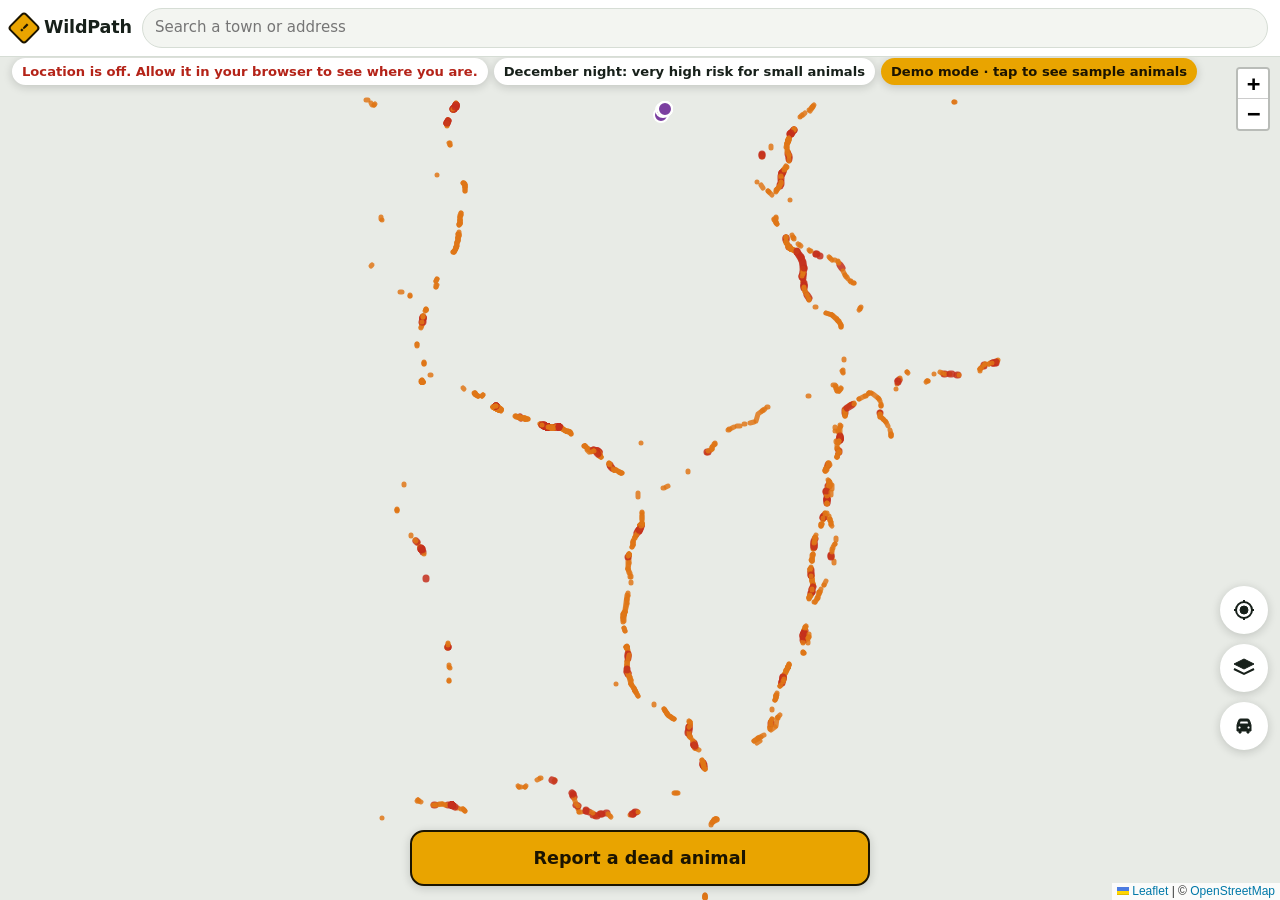
==== web/index.html @ b580c3b5 "WildPath: web app, server, iPhone app source, and Vermont hotspot map Co-Authored-By: Claude Sonnet " ====
<!doctype html>
<html lang="en">
<head>
<meta charset="utf-8">
<meta name="viewport" content="width=device-width, initial-scale=1, viewport-fit=cover">
<meta name="theme-color" content="#e9a400">
<title>WildPath</title>
<link rel="stylesheet" href="vendor/leaflet.css">
<link rel="stylesheet" href="app.css">
</head>
<body>
<div id="app">
  <header class="topbar">
    <div class="brand">
      <span class="sign" aria-hidden="true">!</span>
      <span class="brand-name">WildPath</span>
    </div>
    <form id="search" class="search" role="search">
      <label for="search-input" class="visually-hidden">Search a town or address</label>
      <input id="search-input" type="search" placeholder="Search a town or address" autocomplete="off">
    </form>
  </header>

  <div class="statusbar">
    <span id="gps-status" class="chip">Finding your location…</span>
    <span id="risk-status" class="chip"></span>
    <button type="button" id="demo-chip" class="chip demo" hidden>Demo mode · tap to see sample animals</button>
  </div>

  <div id="warning" class="warning" hidden role="alert">
    <div class="warning-sign" aria-hidden="true">!</div>
    <div>
      <div id="warning-title" class="warning-title"></div>
      <div id="warning-detail" class="warning-detail"></div>
    </div>
  </div>

  <div id="pick-banner" class="pick-banner" hidden>
    <span id="pick-text">Tap the map where the animal is</span>
    <button type="button" id="pick-cancel" class="link-btn">Cancel</button>
  </div>

  <main id="map" aria-label="Map"></main>

  <div class="side-buttons">
    <button type="button" id="btn-locate" class="round-btn" aria-label="Show my location" title="Show my location">
      <svg viewBox="0 0 24 24"><circle cx="12" cy="12" r="4"/><path d="M12 2v3M12 19v3M2 12h3M19 12h3" stroke-width="2" fill="none"/><circle cx="12" cy="12" r="8" fill="none" stroke-width="2"/></svg>
    </button>
    <button type="button" id="btn-layers" class="round-btn" aria-label="Map layers" title="Map layers" aria-expanded="false">
      <svg viewBox="0 0 24 24"><path d="M12 3 2 8l10 5 10-5-10-5Z"/><path d="m2 13 10 5 10-5" fill="none" stroke-width="2"/></svg>
    </button>
    <button type="button" id="btn-drive" class="round-btn" aria-pressed="false" aria-label="Drive mode" title="Drive mode">
      <svg viewBox="0 0 24 24"><path d="M5 11l1.5-4.5A2 2 0 0 1 8.4 5h7.2a2 2 0 0 1 1.9 1.5L19 11v6h-2v2h-2v-2H9v2H7v-2H5v-6Zm2.2-1h9.6l-1-3H8.2l-1 3ZM7.5 15a1.5 1.5 0 1 0 0-3 1.5 1.5 0 0 0 0 3Zm9 0a1.5 1.5 0 1 0 0-3 1.5 1.5 0 0 0 0 3Z"/></svg>
    </button>
  </div>

  <div id="layers-panel" class="layers-panel" hidden>
    <label><input type="checkbox" id="layer-hotspots" checked> Risky roads</label>
    <label><input type="checkbox" id="layer-reports" checked> Animal reports</label>
    <label><input type="checkbox" id="layer-voice" checked> Spoken warnings</label>
    <p class="legend">
      <span><i style="background:var(--risk-mod)"></i>Moderate</span>
      <span><i style="background:var(--risk-high)"></i>High</span>
      <span><i style="background:var(--risk-vhigh)"></i>Very high</span>
    </p>
  </div>

  <div class="bottom">
    <div id="toast" class="toast" hidden role="status"></div>
    <button type="button" id="btn-report" class="report-btn">Report a dead animal</button>
  </div>
</div>

<dialog id="report-sheet" class="sheet" aria-labelledby="sheet-title">
  <form method="dialog" class="sheet-inner">
    <div class="sheet-head">
      <h2 id="sheet-title">What animal?</h2>
      <button value="cancel" class="link-btn">Close</button>
    </div>
    <p id="sheet-where" class="sheet-where"></p>
    <div id="quick-grid" class="quick-grid"></div>
    <details class="all-animals">
      <summary>All animals</summary>
      <div id="all-list"></div>
    </details>
    <button type="button" id="pick-on-map" class="link-btn">Put the pin somewhere else on the map</button>
  </form>
</dialog>

<script src="config.js"></script>
<script src="vendor/leaflet.js"></script>
<script src="app.js"></script>
</body>
</html>
---- web/vendor/leaflet.css ----
/* required styles */

.leaflet-pane,
.leaflet-tile,
.leaflet-marker-icon,
.leaflet-marker-shadow,
.leaflet-tile-container,
.leaflet-pane > svg,
.leaflet-pane > canvas,
.leaflet-zoom-box,
.leaflet-image-layer,
.leaflet-layer {
	position: absolute;
	left: 0;
	top: 0;
	}
.leaflet-container {
	overflow: hidden;
	}
.leaflet-tile,
.leaflet-marker-icon,
.leaflet-marker-shadow {
	-webkit-user-select: none;
	   -moz-user-select: none;
	        user-select: none;
	  -webkit-user-drag: none;
	}
/* Prevents IE11 from highlighting tiles in blue */
.leaflet-tile::selection {
	background: transparent;
}
/* Safari renders non-retina tile on retina better with this, but Chrome is worse */
.leaflet-safari .leaflet-tile {
	image-rendering: -webkit-optimize-contrast;
	}
/* hack that prevents hw layers "stretching" when loading new tiles */
.leaflet-safari .leaflet-tile-container {
	width: 1600px;
	height: 1600px;
	-webkit-transform-origin: 0 0;
	}
.leaflet-marker-icon,
.leaflet-marker-shadow {
	display: block;
	}
/* .leaflet-container svg: reset svg max-width decleration shipped in Joomla! (joomla.org) 3.x */
/* .leaflet-container img: map is broken in FF if you have max-width: 100% on tiles */
.leaflet-container .leaflet-overlay-pane svg {
	max-width: none !important;
	max-height: none !important;
	}
.leaflet-container .leaflet-marker-pane img,
.leaflet-container .leaflet-shadow-pane img,
.leaflet-container .leaflet-tile-pane img,
.leaflet-container img.leaflet-image-layer,
.leaflet-container .leaflet-tile {
	max-width: none !important;
	max-height: none !important;
	width: auto;
	padding: 0;
	}

.leaflet-container img.leaflet-tile {
	/* See: https://bugs.chromium.org/p/chromium/issues/detail?id=600120 */
	mix-blend-mode: plus-lighter;
}

.leaflet-container.leaflet-touch-zoom {
	-ms-touch-action: pan-x pan-y;
	touch-action: pan-x pan-y;
	}
.leaflet-container.leaflet-touch-drag {
	-ms-touch-action: pinch-zoom;
	/* Fallback for FF which doesn't support pinch-zoom */
	touch-action: none;
	touch-action: pinch-zoom;
}
.leaflet-container.leaflet-touch-drag.leaflet-touch-zoom {
	-ms-touch-action: none;
	touch-action: none;
}
.leaflet-container {
	-webkit-tap-highlight-color: transparent;
}
.leaflet-container a {
	-webkit-tap-highlight-color: rgba(51, 181, 229, 0.4);
}
.leaflet-tile {
	filter: inherit;
	visibility: hidden;
	}
.leaflet-tile-loaded {
	visibility: inherit;
	}
.leaflet-zoom-box {
	width: 0;
	height: 0;
	-moz-box-sizing: border-box;
	     box-sizing: border-box;
	z-index: 800;
	}
/* workaround for https://bugzilla.mozilla.org/show_bug.cgi?id=888319 */
.leaflet-overlay-pane svg {
	-moz-user-select: none;
	}

.leaflet-pane         { z-index: 400; }

.leaflet-tile-pane    { z-index: 200; }
.leaflet-overlay-pane { z-index: 400; }
.leaflet-shadow-pane  { z-index: 500; }
.leaflet-marker-pane  { z-index: 600; }
.leaflet-tooltip-pane   { z-index: 650; }
.leaflet-popup-pane   { z-index: 700; }

.leaflet-map-pane canvas { z-index: 100; }
.leaflet-map-pane svg    { z-index: 200; }

.leaflet-vml-shape {
	width: 1px;
	height: 1px;
	}
.lvml {
	behavior: url(#default#VML);
	display: inline-block;
	position: absolute;
	}


/* control positioning */

.leaflet-control {
	position: relative;
	z-index: 800;
	pointer-events: visiblePainted; /* IE 9-10 doesn't have auto */
	pointer-events: auto;
	}
.leaflet-top,
.leaflet-bottom {
	position: absolute;
	z-index: 1000;
	pointer-events: none;
	}
.leaflet-top {
	top: 0;
	}
.leaflet-right {
	right: 0;
	}
.leaflet-bottom {
	bottom: 0;
	}
.leaflet-left {
	left: 0;
	}
.leaflet-control {
	float: left;
	clear: both;
	}
.leaflet-right .leaflet-control {
	float: right;
	}
.leaflet-top .leaflet-control {
	margin-top: 10px;
	}
.leaflet-bottom .leaflet-control {
	margin-bottom: 10px;
	}
.leaflet-left .leaflet-control {
	margin-left: 10px;
	}
.leaflet-right .leaflet-control {
	margin-right: 10px;
	}


/* zoom and fade animations */

.leaflet-fade-anim .leaflet-popup {
	opacity: 0;
	-webkit-transition: opacity 0.2s linear;
	   -moz-transition: opacity 0.2s linear;
	        transition: opacity 0.2s linear;
	}
.leaflet-fade-anim .leaflet-map-pane .leaflet-popup {
	opacity: 1;
	}
.leaflet-zoom-animated {
	-webkit-transform-origin: 0 0;
	    -ms-transform-origin: 0 0;
	        transform-origin: 0 0;
	}
svg.leaflet-zoom-animated {
	will-change: transform;
}

.leaflet-zoom-anim .leaflet-zoom-animated {
	-webkit-transition: -webkit-transform 0.25s cubic-bezier(0,0,0.25,1);
	   -moz-transition:    -moz-transform 0.25s cubic-bezier(0,0,0.25,1);
	        transition:         transform 0.25s cubic-bezier(0,0,0.25,1);
	}
.leaflet-zoom-anim .leaflet-tile,
.leaflet-pan-anim .leaflet-tile {
	-webkit-transition: none;
	   -moz-transition: none;
	        transition: none;
	}

.leaflet-zoom-anim .leaflet-zoom-hide {
	visibility: hidden;
	}


/* cursors */

.leaflet-interactive {
	cursor: pointer;
	}
.leaflet-grab {
	cursor: -webkit-grab;
	cursor:    -moz-grab;
	cursor:         grab;
	}
.leaflet-crosshair,
.leaflet-crosshair .leaflet-interactive {
	cursor: crosshair;
	}
.leaflet-popup-pane,
.leaflet-control {
	cursor: auto;
	}
.leaflet-dragging .leaflet-grab,
.leaflet-dragging .leaflet-grab .leaflet-interactive,
.leaflet-dragging .leaflet-marker-draggable {
	cursor: move;
	cursor: -webkit-grabbing;
	cursor:    -moz-grabbing;
	cursor:         grabbing;
	}

/* marker & overlays interactivity */
.leaflet-marker-icon,
.leaflet-marker-shadow,
.leaflet-image-layer,
.leaflet-pane > svg path,
.leaflet-tile-container {
	pointer-events: none;
	}

.leaflet-marker-icon.leaflet-interactive,
.leaflet-image-layer.leaflet-interactive,
.leaflet-pane > svg path.leaflet-interactive,
svg.leaflet-image-layer.leaflet-interactive path {
	pointer-events: visiblePainted; /* IE 9-10 doesn't have auto */
	pointer-events: auto;
	}

/* visual tweaks */

.leaflet-container {
	background: #ddd;
	outline-offset: 1px;
	}
.leaflet-container a {
	color: #0078A8;
	}
.leaflet-zoom-box {
	border: 2px dotted #38f;
	background: rgba(255,255,255,0.5);
	}


/* general typography */
.leaflet-container {
	font-family: "Helvetica Neue", Arial, Helvetica, sans-serif;
	font-size: 12px;
	font-size: 0.75rem;
	line-height: 1.5;
	}


/* general toolbar styles */

.leaflet-bar {
	box-shadow: 0 1px 5px rgba(0,0,0,0.65);
	border-radius: 4px;
	}
.leaflet-bar a {
	background-color: #fff;
	border-bottom: 1px solid #ccc;
	width: 26px;
	height: 26px;
	line-height: 26px;
	display: block;
	text-align: center;
	text-decoration: none;
	color: black;
	}
.leaflet-bar a,
.leaflet-control-layers-toggle {
	background-position: 50% 50%;
	background-repeat: no-repeat;
	display: block;
	}
.leaflet-bar a:hover,
.leaflet-bar a:focus {
	background-color: #f4f4f4;
	}
.leaflet-bar a:first-child {
	border-top-left-radius: 4px;
	border-top-right-radius: 4px;
	}
.leaflet-bar a:last-child {
	border-bottom-left-radius: 4px;
	border-bottom-right-radius: 4px;
	border-bottom: none;
	}
.leaflet-bar a.leaflet-disabled {
	cursor: default;
	background-color: #f4f4f4;
	color: #bbb;
	}

.leaflet-touch .leaflet-bar a {
	width: 30px;
	height: 30px;
	line-height: 30px;
	}
.leaflet-touch .leaflet-bar a:first-child {
	border-top-left-radius: 2px;
	border-top-right-radius: 2px;
	}
.leaflet-touch .leaflet-bar a:last-child {
	border-bottom-left-radius: 2px;
	border-bottom-right-radius: 2px;
	}

/* zoom control */

.leaflet-control-zoom-in,
.leaflet-control-zoom-out {
	font: bold 18px 'Lucida Console', Monaco, monospace;
	text-indent: 1px;
	}

.leaflet-touch .leaflet-control-zoom-in, .leaflet-touch .leaflet-control-zoom-out  {
	font-size: 22px;
	}


/* layers control */

.leaflet-control-layers {
	box-shadow: 0 1px 5px rgba(0,0,0,0.4);
	background: #fff;
	border-radius: 5px;
	}
.leaflet-control-layers-toggle {
	background-image: url(images/layers.png);
	width: 36px;
	height: 36px;
	}
.leaflet-retina .leaflet-control-layers-toggle {
	background-image: url(images/layers-2x.png);
	background-size: 26px 26px;
	}
.leaflet-touch .leaflet-control-layers-toggle {
	width: 44px;
	height: 44px;
	}
.leaflet-control-layers .leaflet-control-layers-list,
.leaflet-control-layers-expanded .leaflet-control-layers-toggle {
	display: none;
	}
.leaflet-control-layers-expanded .leaflet-control-layers-list {
	display: block;
	position: relative;
	}
.leaflet-control-layers-expanded {
	padding: 6px 10px 6px 6px;
	color: #333;
	background: #fff;
	}
.leaflet-control-layers-scrollbar {
	overflow-y: scroll;
	overflow-x: hidden;
	padding-right: 5px;
	}
.leaflet-control-layers-selector {
	margin-top: 2px;
	position: relative;
	top: 1px;
	}
.leaflet-control-layers label {
	display: block;
	font-size: 13px;
	font-size: 1.08333em;
	}
.leaflet-control-layers-separator {
	height: 0;
	border-top: 1px solid #ddd;
	margin: 5px -10px 5px -6px;
	}

/* Default icon URLs */
.leaflet-default-icon-path { /* used only in path-guessing heuristic, see L.Icon.Default */
	background-image: url(images/marker-icon.png);
	}


/* attribution and scale controls */

.leaflet-container .leaflet-control-attribution {
	background: #fff;
	background: rgba(255, 255, 255, 0.8);
	margin: 0;
	}
.leaflet-control-attribution,
.leaflet-control-scale-line {
	padding: 0 5px;
	color: #333;
	line-height: 1.4;
	}
.leaflet-control-attribution a {
	text-decoration: none;
	}
.leaflet-control-attribution a:hover,
.leaflet-control-attribution a:focus {
	text-decoration: underline;
	}
.leaflet-attribution-flag {
	display: inline !important;
	vertical-align: baseline !important;
	width: 1em;
	height: 0.6669em;
	}
.leaflet-left .leaflet-control-scale {
	margin-left: 5px;
	}
.leaflet-bottom .leaflet-control-scale {
	margin-bottom: 5px;
	}
.leaflet-control-scale-line {
	border: 2px solid #777;
	border-top: none;
	line-height: 1.1;
	padding: 2px 5px 1px;
	white-space: nowrap;
	-moz-box-sizing: border-box;
	     box-sizing: border-box;
	background: rgba(255, 255, 255, 0.8);
	text-shadow: 1px 1px #fff;
	}
.leaflet-control-scale-line:not(:first-child) {
	border-top: 2px solid #777;
	border-bottom: none;
	margin-top: -2px;
	}
.leaflet-control-scale-line:not(:first-child):not(:last-child) {
	border-bottom: 2px solid #777;
	}

.leaflet-touch .leaflet-control-attribution,
.leaflet-touch .leaflet-control-layers,
.leaflet-touch .leaflet-bar {
	box-shadow: none;
	}
.leaflet-touch .leaflet-control-layers,
.leaflet-touch .leaflet-bar {
	border: 2px solid rgba(0,0,0,0.2);
	background-clip: padding-box;
	}


/* popup */

.leaflet-popup {
	position: absolute;
	text-align: center;
	margin-bottom: 20px;
	}
.leaflet-popup-content-wrapper {
	padding: 1px;
	text-align: left;
	border-radius: 12px;
	}
.leaflet-popup-content {
	margin: 13px 24px 13px 20px;
	line-height: 1.3;
	font-size: 13px;
	font-size: 1.08333em;
	min-height: 1px;
	}
.leaflet-popup-content p {
	margin: 17px 0;
	margin: 1.3em 0;
	}
.leaflet-popup-tip-container {
	width: 40px;
	height: 20px;
	position: absolute;
	left: 50%;
	margin-top: -1px;
	margin-left: -20px;
	overflow: hidden;
	pointer-events: none;
	}
.leaflet-popup-tip {
	width: 17px;
	height: 17px;
	padding: 1px;

	margin: -10px auto 0;
	pointer-events: auto;

	-webkit-transform: rotate(45deg);
	   -moz-transform: rotate(45deg);
	    -ms-transform: rotate(45deg);
	        transform: rotate(45deg);
	}
.leaflet-popup-content-wrapper,
.leaflet-popup-tip {
	background: white;
	color: #333;
	box-shadow: 0 3px 14px rgba(0,0,0,0.4);
	}
.leaflet-container a.leaflet-popup-close-button {
	position: absolute;
	top: 0;
	right: 0;
	border: none;
	text-align: center;
	width: 24px;
	height: 24px;
	font: 16px/24px Tahoma, Verdana, sans-serif;
	color: #757575;
	text-decoration: none;
	background: transparent;
	}
.leaflet-container a.leaflet-popup-close-button:hover,
.leaflet-container a.leaflet-popup-close-button:focus {
	color: #585858;
	}
.leaflet-popup-scrolled {
	overflow: auto;
	}

.leaflet-oldie .leaflet-popup-content-wrapper {
	-ms-zoom: 1;
	}
.leaflet-oldie .leaflet-popup-tip {
	width: 24px;
	margin: 0 auto;

	-ms-filter: "progid:DXImageTransform.Microsoft.Matrix(M11=0.70710678, M12=0.70710678, M21=-0.70710678, M22=0.70710678)";
	filter: progid:DXImageTransform.Microsoft.Matrix(M11=0.70710678, M12=0.70710678, M21=-0.70710678, M22=0.70710678);
	}

.leaflet-oldie .leaflet-control-zoom,
.leaflet-oldie .leaflet-control-layers,
.leaflet-oldie .leaflet-popup-content-wrapper,
.leaflet-oldie .leaflet-popup-tip {
	border: 1px solid #999;
	}


/* div icon */

.leaflet-div-icon {
	background: #fff;
	border: 1px solid #666;
	}


/* Tooltip */
/* Base styles for the element that has a tooltip */
.leaflet-tooltip {
	position: absolute;
	padding: 6px;
	background-color: #fff;
	border: 1px solid #fff;
	border-radius: 3px;
	color: #222;
	white-space: nowrap;
	-webkit-user-select: none;
	-moz-user-select: none;
	-ms-user-select: none;
	user-select: none;
	pointer-events: none;
	box-shadow: 0 1px 3px rgba(0,0,0,0.4);
	}
.leaflet-tooltip.leaflet-interactive {
	cursor: pointer;
	pointer-events: auto;
	}
.leaflet-tooltip-top:before,
.leaflet-tooltip-bottom:before,
.leaflet-tooltip-left:before,
.leaflet-tooltip-right:before {
	position: absolute;
	pointer-events: none;
	border: 6px solid transparent;
	background: transparent;
	content: "";
	}

/* Directions */

.leaflet-tooltip-bottom {
	margin-top: 6px;
}
.leaflet-tooltip-top {
	margin-top: -6px;
}
.leaflet-tooltip-bottom:before,
.leaflet-tooltip-top:before {
	left: 50%;
	margin-left: -6px;
	}
.leaflet-tooltip-top:before {
	bottom: 0;
	margin-bottom: -12px;
	border-top-color: #fff;
	}
.leaflet-tooltip-bottom:before {
	top: 0;
	margin-top: -12px;
	margin-left: -6px;
	border-bottom-color: #fff;
	}
.leaflet-tooltip-left {
	margin-left: -6px;
}
.leaflet-tooltip-right {
	margin-left: 6px;
}
.leaflet-tooltip-left:before,
.leaflet-tooltip-right:before {
	top: 50%;
	margin-top: -6px;
	}
.leaflet-tooltip-left:before {
	right: 0;
	margin-right: -12px;
	border-left-color: #fff;
	}
.leaflet-tooltip-right:before {
	left: 0;
	margin-left: -12px;
	border-right-color: #fff;
	}

/* Printing */

@media print {
	/* Prevent printers from removing background-images of controls. */
	.leaflet-control {
		-webkit-print-color-adjust: exact;
		print-color-adjust: exact;
		}
	}
---- web/app.css ----
:root {
  --bg: #f3f5f1;
  --surface: #ffffff;
  --fg: #17201a;
  --muted: #5a675e;
  --line: #d6ddd5;
  --accent: #e9a400;
  --on-accent: #1b1400;
  --risk-mod: #e3b21f;
  --risk-high: #df7718;
  --risk-vhigh: #c42f1c;
  --me: #1a73e8;
  --shadow: 0 2px 10px rgba(16, 24, 18, 0.18);
  --font: system-ui, -apple-system, "Segoe UI", Roboto, sans-serif;
  color-scheme: light;
}
@media (prefers-color-scheme: dark) {
  :root {
    --bg: #0e1310; --surface: #18201a; --fg: #e6ece7; --muted: #9aa89e; --line: #2c372f;
    --shadow: 0 2px 12px rgba(0, 0, 0, 0.5); color-scheme: dark;
  }
}

* { box-sizing: border-box; }
[hidden] { display: none !important; }
html, body { height: 100%; margin: 0; }
body { background: var(--bg); color: var(--fg); font: 15px/1.45 var(--font); }
.visually-hidden { position: absolute; width: 1px; height: 1px; overflow: hidden; clip: rect(0 0 0 0); }

#app { position: fixed; inset: 0; display: flex; flex-direction: column; }
#map { flex: 1; min-height: 0; background: #e8ebe6; }

/* Top bar */
.topbar {
  display: flex; gap: 10px; align-items: center;
  padding: calc(env(safe-area-inset-top, 0px) + 8px) max(12px, env(safe-area-inset-right, 0px)) 8px max(12px, env(safe-area-inset-left, 0px));
  background: var(--surface); border-bottom: 1px solid var(--line); z-index: 1000;
}
.brand { display: flex; align-items: center; gap: 8px; flex: none; }
.brand-name { font-weight: 800; font-size: 1.1rem; letter-spacing: -0.01em; }
.sign {
  width: 24px; height: 24px; transform: rotate(45deg); background: var(--accent);
  border: 2px solid var(--on-accent); border-radius: 4px; display: grid; place-items: center;
  font-weight: 900; color: var(--on-accent); font-size: 0.8rem;
}
.sign, .warning-sign { line-height: 1; }
.search { flex: 1; min-width: 0; }
.search input {
  width: 100%; font: inherit; padding: 8px 12px; border-radius: 999px;
  border: 1px solid var(--line); background: var(--bg); color: var(--fg);
}

.statusbar {
  position: absolute; top: calc(env(safe-area-inset-top, 0px) + 58px); left: 12px; right: 70px;
  display: flex; gap: 6px; flex-wrap: wrap; z-index: 900; pointer-events: none;
}
.chip {
  background: var(--surface); color: var(--fg); border-radius: 999px; padding: 4px 10px;
  font-size: 0.82rem; font-weight: 600; box-shadow: var(--shadow);
}
.chip:empty { display: none; }
.chip.demo { pointer-events: auto; border: 0; cursor: pointer; background: var(--accent); color: var(--on-accent); font-family: var(--font); }
.chip.bad { color: #b42318; }

/* Warning banner */
.warning {
  position: absolute; top: calc(env(safe-area-inset-top, 0px) + 92px); left: 12px; right: 12px; z-index: 1100;
  display: flex; gap: 12px; align-items: center; background: var(--surface);
  border: 3px solid var(--risk-vhigh); border-radius: 14px; padding: 10px 12px; box-shadow: var(--shadow);
}
.warning-sign {
  width: 34px; height: 34px; flex: none; transform: rotate(45deg); background: #ffd400;
  border: 2px solid #111; border-radius: 5px; display: grid; place-items: center;
  font-weight: 900; color: #111;
}
.warning-sign::after { content: ""; }
.warning-title { font-weight: 800; }
.warning-detail { color: var(--muted); font-size: 0.88rem; }

.pick-banner {
  position: absolute; top: calc(env(safe-area-inset-top, 0px) + 92px); left: 12px; right: 12px; z-index: 1100;
  background: var(--accent); color: var(--on-accent); border-radius: 12px; padding: 10px 14px;
  display: flex; justify-content: space-between; align-items: center; font-weight: 700; box-shadow: var(--shadow);
}
.pick-banner .link-btn { color: var(--on-accent); }

/* Side buttons */
.side-buttons {
  position: absolute; right: max(12px, env(safe-area-inset-right, 0px)); bottom: calc(env(safe-area-inset-bottom, 0px) + 150px);
  display: flex; flex-direction: column; gap: 10px; z-index: 1000;
}
.round-btn {
  width: 48px; height: 48px; border-radius: 50%; border: 0; background: var(--surface); color: var(--fg);
  box-shadow: var(--shadow); display: grid; place-items: center; cursor: pointer;
}
.round-btn svg { width: 24px; height: 24px; fill: currentColor; stroke: currentColor; }
.round-btn[aria-pressed="true"] { background: var(--accent); color: var(--on-accent); }

.layers-panel {
  position: absolute; right: 70px; bottom: calc(env(safe-area-inset-bottom, 0px) + 160px); z-index: 1000;
  background: var(--surface); border-radius: 12px; padding: 12px 14px; box-shadow: var(--shadow);
  display: grid; gap: 8px; min-width: 190px;
}
.layers-panel label { display: flex; gap: 8px; align-items: center; font-weight: 600; }
.legend { margin: 4px 0 0; display: grid; gap: 4px; font-size: 0.82rem; color: var(--muted); }
.legend i { display: inline-block; width: 22px; height: 5px; border-radius: 3px; margin-right: 8px; vertical-align: middle; }

/* Bottom */
.bottom {
  position: absolute; left: 0; right: 0; bottom: 0; z-index: 1000;
  padding: 0 max(12px, env(safe-area-inset-right, 0px)) calc(env(safe-area-inset-bottom, 0px) + 14px) max(12px, env(safe-area-inset-left, 0px));
  display: grid; gap: 8px; justify-items: center; pointer-events: none;
}
.report-btn {
  pointer-events: auto; width: min(100%, 460px); min-height: 56px; border: 2px solid var(--on-accent);
  border-radius: 14px; background: var(--accent); color: var(--on-accent);
  font: 800 1.1rem var(--font); box-shadow: var(--shadow); cursor: pointer;
}
.toast {
  pointer-events: auto; background: var(--fg); color: var(--bg); padding: 8px 14px; border-radius: 999px;
  font-weight: 600; font-size: 0.9rem; max-width: 460px; text-align: center; box-shadow: var(--shadow);
}

/* Report sheet */
.sheet {
  border: 0; padding: 0; width: 100%; max-width: 520px; margin: auto auto 0; border-radius: 18px 18px 0 0;
  background: var(--surface); color: var(--fg); max-height: 88vh;
}
.sheet::backdrop { background: rgba(0, 0, 0, 0.35); }
.sheet-inner { padding: 16px 16px calc(env(safe-area-inset-bottom, 0px) + 18px); display: grid; gap: 12px; }
.sheet-head { display: flex; justify-content: space-between; align-items: center; }
.sheet-head h2 { margin: 0; font-size: 1.2rem; }
.sheet-where { margin: -6px 0 0; color: var(--muted); font-size: 0.88rem; }
.quick-grid { display: grid; grid-template-columns: repeat(4, minmax(0, 1fr)); gap: 8px; }
.animal-btn {
  min-height: 64px; border-radius: 12px; border: 1px solid var(--line); background: var(--bg); color: var(--fg);
  font: 700 0.9rem var(--font); cursor: pointer; padding: 6px 4px; display: grid; place-items: center; gap: 2px;
}
.animal-btn .emoji { font-size: 1.4rem; line-height: 1; }
.animal-btn:hover { border-color: var(--accent); }
.all-animals summary { cursor: pointer; font-weight: 700; padding: 6px 0; }
.group-title { margin: 10px 0 6px; font-size: 0.8rem; text-transform: uppercase; letter-spacing: 0.06em; color: var(--muted); }
.all-grid { display: grid; grid-template-columns: repeat(3, minmax(0, 1fr)); gap: 6px; }
.all-grid .animal-btn { min-height: 44px; }
.link-btn { background: none; border: 0; color: var(--fg); font: 700 0.92rem var(--font); text-decoration: underline; cursor: pointer; padding: 6px; }
:focus-visible { outline: 3px solid var(--accent); outline-offset: 2px; }

.leaflet-popup-content { font: 14px/1.4 var(--font); }
.pop-title { font-weight: 800; font-size: 1rem; }
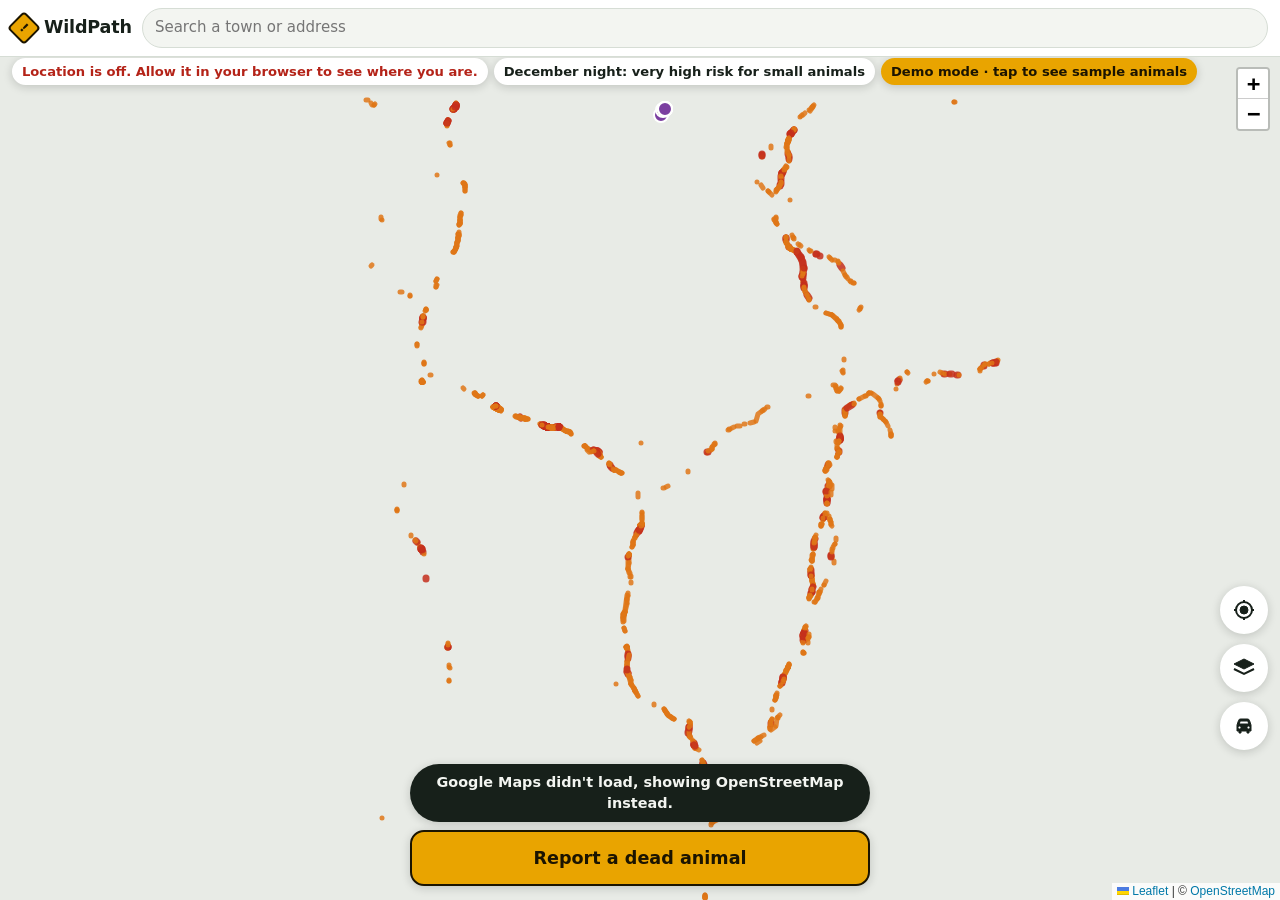
==== commit a05da020: "Restyle the report sheet like the Google Maps add-a-report sheet Co-Authored-By: Claude Haiku 5.5 <n" ====
--- a/web/index.html
+++ b/web/index.html
@@ -74,8 +74,8 @@
 <dialog id="report-sheet" class="sheet" aria-labelledby="sheet-title">
   <form method="dialog" class="sheet-inner">
     <div class="sheet-head">
-      <h2 id="sheet-title">What animal?</h2>
-      <button value="cancel" class="link-btn">Close</button>
+      <h2 id="sheet-title">Report a dead animal</h2>
+      <button value="cancel" class="close-x" aria-label="Close"><svg viewBox="0 0 24 24" aria-hidden="true"><path d="M5 5l14 14M19 5L5 19"/></svg></button>
     </div>
     <p id="sheet-where" class="sheet-where"></p>
     <div id="quick-grid" class="quick-grid"></div>
@@ -83,7 +83,7 @@
       <summary>All animals</summary>
       <div id="all-list"></div>
     </details>
-    <button type="button" id="pick-on-map" class="link-btn">Put the pin somewhere else on the map</button>
+    <button type="button" id="pick-on-map" class="pick-row">Put the pin somewhere else on the map</button>
   </form>
 </dialog>
 
--- a/web/app.css
+++ b/web/app.css
@@ -3,6 +3,7 @@
   --surface: #ffffff;
   --fg: #17201a;
   --muted: #5a675e;
+  --tile: #eef3f0; --chip: #e4ebe7;
   --line: #d6ddd5;
   --accent: #e9a400;
   --on-accent: #1b1400;
@@ -16,7 +17,7 @@
 }
 @media (prefers-color-scheme: dark) {
   :root {
-    --bg: #0e1310; --surface: #18201a; --fg: #e6ece7; --muted: #9aa89e; --line: #2c372f;
+    --bg: #0e1310; --surface: #18201a; --fg: #e6ece7; --muted: #9aa89e; --line: #2c372f; --tile: #242e26; --chip: #2c372f;
     --shadow: 0 2px 12px rgba(0, 0, 0, 0.5); color-scheme: dark;
   }
 }
@@ -83,6 +84,79 @@
   display: flex; justify-content: space-between; align-items: center; font-weight: 700; box-shadow: var(--shadow);
 }
 .pick-banner .link-btn { color: var(--on-accent); }
+
+/* Side buttons */
+.side-buttons {
+  position: absolute; right: max(12px, env(safe-area-inset-right, 0px)); bottom: calc(env(safe-area-inset-bottom, 0px) + 150px);
+  display: flex; flex-direction: column; gap: 10px; z-index: 1000;
+}
+.round-btn {
+  width: 48px; height: 48px; border-radius: 50%; border: 0; background: var(--surface); color: var(--fg);
+  box-shadow: var(--shadow); display: grid; place-items: center; cursor: pointer;
+}
+.round-btn svg { width: 24px; height: 24px; fill: currentColor; stroke: currentColor; }
+.round-btn[aria-pressed="true"] { background: var(--accent); color: var(--on-accent); }
+
+.layers-panel {
+  position: absolute; right: 70px; bottom: calc(env(safe-area-inset-bottom, 0px) + 160px); z-index: 1000;
+  background: var(--surface); border-radius: 12px; padding: 12px 14px; box-shadow: var(--shadow);
+  display: grid; gap: 8px; min-width: 190px;
+}
+.layers-panel label { display: flex; gap: 8px; align-items: center; font-weight: 600; }
+.legend { margin: 4px 0 0; display: grid; gap: 4px; font-size: 0.82rem; color: var(--muted); }
+.legend i { display: inline-block; width: 22px; height: 5px; border-radius: 3px; margin-right: 8px; vertical-align: middle; }
+
+/* Bottom */
+.bottom {
+  position: absolute; left: 0; right: 0; bottom: 0; z-index: 1000;
+  padding: 0 max(12px, env(safe-area-inset-right, 0px)) calc(env(safe-area-inset-bottom, 0px) + 14px) max(12px, env(safe-area-inset-left, 0px));
+  display: grid; gap: 8px; justify-items: center; pointer-events: none;
+}
+.report-btn {
+  pointer-events: auto; width: min(100%, 460px); min-height: 56px; border: 2px solid var(--on-accent);
+  border-radius: 14px; background: var(--accent); color: var(--on-accent);
+  font: 800 1.1rem var(--font); box-shadow: var(--shadow); cursor: pointer;
+}
+.toast {
+  pointer-events: auto; background: var(--fg); color: var(--bg); padding: 8px 14px; border-radius: 999px;
+  font-weight: 600; font-size: 0.9rem; max-width: 460px; text-align: center; box-shadow: var(--shadow);
+}
+
+/* Report sheet (styled like the Google Maps "Add a report" sheet) */
+.sheet {
+  border: 0; padding: 0; width: 100%; max-width: 520px; margin: auto auto 0; border-radius: 28px 28px 0 0;
+  background: var(--surface); color: var(--fg); max-height: 92vh;
+}
+.sheet::backdrop { background: rgba(0, 0, 0, 0.35); }
+.sheet-inner { padding: 22px 16px calc(env(safe-area-inset-bottom, 0px) + 22px); display: grid; gap: 14px; }
+.sheet-head { display: flex; justify-content: space-between; align-items: center; gap: 12px; padding: 0 4px; }
+.sheet-head h2 { margin: 0; font-size: 1.45rem; font-weight: 500; letter-spacing: -0.01em; }
+.close-x {
+  width: 46px; height: 46px; flex: none; border-radius: 50%; border: 0; background: var(--chip);
+  color: var(--fg); display: grid; place-items: center; cursor: pointer;
+}
+.close-x svg { width: 22px; height: 22px; stroke: currentColor; stroke-width: 2.4; fill: none; }
+.sheet-where { margin: -8px 4px 0; color: var(--muted); font-size: 0.9rem; }
+.quick-grid, .all-grid { display: grid; grid-template-columns: repeat(2, minmax(0, 1fr)); gap: 12px; }
+.animal-btn {
+  min-height: 150px; border-radius: 22px; border: 0; background: var(--tile); color: var(--fg);
+  font: 600 1.02rem var(--font); cursor: pointer; padding: 18px 10px 16px;
+  display: flex; flex-direction: column; align-items: center; justify-content: center; gap: 14px;
+}
+.animal-btn:active { transform: scale(0.98); }
+.animal-btn .dot {
+  width: 74px; height: 74px; border-radius: 50%; background: var(--accent); color: var(--on-accent);
+  display: grid; place-items: center; font-size: 2.1rem; line-height: 1;
+}
+.all-grid .animal-btn { min-height: 118px; font-size: 0.95rem; }
+.all-grid .animal-btn .dot { width: 56px; height: 56px; font-size: 1.6rem; }
+.all-animals summary { cursor: pointer; font-weight: 600; padding: 8px 4px; list-style: none; }
+.group-title { margin: 14px 4px 8px; font-size: 0.8rem; text-transform: uppercase; letter-spacing: 0.06em; color: var(--muted); }
+.pick-row {
+  display: flex; align-items: center; justify-content: center; gap: 10px; min-height: 58px; border-radius: 22px;
+  background: var(--tile); color: var(--fg); font: 600 1rem var(--font); border: 0; cursor: pointer;
+}
+.link-btn { color: var(--on-accent); }
 
 /* Side buttons */
 .side-buttons {
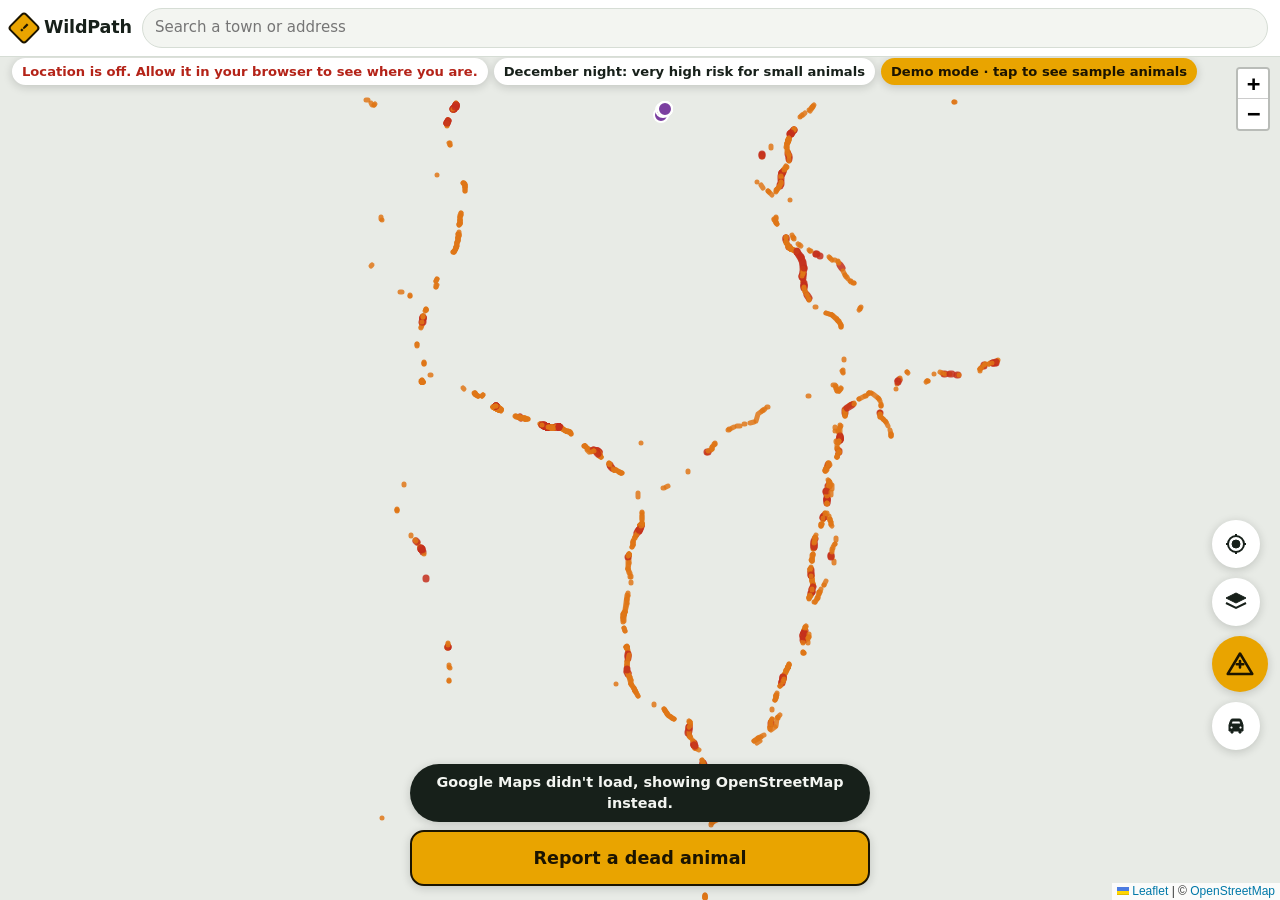
==== commit ff08fc8f: "Add drive-mode report button and Add a report sheet with dead animal tile; fix report sheet CSS Co-A" ====
--- a/web/index.html
+++ b/web/index.html
@@ -49,6 +49,9 @@
     <button type="button" id="btn-layers" class="round-btn" aria-label="Map layers" title="Map layers" aria-expanded="false">
       <svg viewBox="0 0 24 24"><path d="M12 3 2 8l10 5 10-5-10-5Z"/><path d="m2 13 10 5 10-5" fill="none" stroke-width="2"/></svg>
     </button>
+    <button type="button" id="btn-report-side" class="round-btn report-side" aria-label="Add a report" title="Add a report">
+      <svg viewBox="0 0 24 24"><path d="M12 3 22.5 20.5H1.5Z" fill="none" stroke-width="2.2" stroke-linejoin="round"/><path d="M12 9.5v5.5M9.2 12.25h5.6" stroke-width="2.2" fill="none" stroke-linecap="round"/></svg>
+    </button>
     <button type="button" id="btn-drive" class="round-btn" aria-pressed="false" aria-label="Drive mode" title="Drive mode">
       <svg viewBox="0 0 24 24"><path d="M5 11l1.5-4.5A2 2 0 0 1 8.4 5h7.2a2 2 0 0 1 1.9 1.5L19 11v6h-2v2h-2v-2H9v2H7v-2H5v-6Zm2.2-1h9.6l-1-3H8.2l-1 3ZM7.5 15a1.5 1.5 0 1 0 0-3 1.5 1.5 0 0 0 0 3Zm9 0a1.5 1.5 0 1 0 0-3 1.5 1.5 0 0 0 0 3Z"/></svg>
     </button>
@@ -71,10 +74,22 @@
   </div>
 </div>
 
+<dialog id="add-report-sheet" class="sheet" aria-labelledby="add-title">
+  <form method="dialog" class="sheet-inner">
+    <div class="sheet-head">
+      <h2 id="add-title">Add a report</h2>
+      <button value="cancel" class="close-x" aria-label="Close"><svg viewBox="0 0 24 24" aria-hidden="true"><path d="M5 5l14 14M19 5L5 19"/></svg></button>
+    </div>
+    <div class="quick-grid">
+      <button type="button" class="animal-btn" id="report-dead-animal"><span class="dot" aria-hidden="true">🦌</span><span>Dead animal</span></button>
+    </div>
+  </form>
+</dialog>
+
 <dialog id="report-sheet" class="sheet" aria-labelledby="sheet-title">
   <form method="dialog" class="sheet-inner">
     <div class="sheet-head">
-      <h2 id="sheet-title">Report a dead animal</h2>
+      <h2 id="sheet-title">Which animal?</h2>
       <button value="cancel" class="close-x" aria-label="Close"><svg viewBox="0 0 24 24" aria-hidden="true"><path d="M5 5l14 14M19 5L5 19"/></svg></button>
     </div>
     <p id="sheet-where" class="sheet-where"></p>
--- a/web/app.css
+++ b/web/app.css
@@ -106,6 +106,11 @@
 .legend { margin: 4px 0 0; display: grid; gap: 4px; font-size: 0.82rem; color: var(--muted); }
 .legend i { display: inline-block; width: 22px; height: 5px; border-radius: 3px; margin-right: 8px; vertical-align: middle; }
 
+/* Report button for drive mode (yellow, like the road warning sign) */
+.round-btn.report-side { width: 56px; height: 56px; background: var(--accent); color: var(--on-accent); }
+.round-btn.report-side svg { width: 28px; height: 28px; }
+#app.driving .bottom { display: none; }
+
 /* Bottom */
 .bottom {
   position: absolute; left: 0; right: 0; bottom: 0; z-index: 1000;
@@ -156,66 +161,6 @@
   display: flex; align-items: center; justify-content: center; gap: 10px; min-height: 58px; border-radius: 22px;
   background: var(--tile); color: var(--fg); font: 600 1rem var(--font); border: 0; cursor: pointer;
 }
-.link-btn { color: var(--on-accent); }
-
-/* Side buttons */
-.side-buttons {
-  position: absolute; right: max(12px, env(safe-area-inset-right, 0px)); bottom: calc(env(safe-area-inset-bottom, 0px) + 150px);
-  display: flex; flex-direction: column; gap: 10px; z-index: 1000;
-}
-.round-btn {
-  width: 48px; height: 48px; border-radius: 50%; border: 0; background: var(--surface); color: var(--fg);
-  box-shadow: var(--shadow); display: grid; place-items: center; cursor: pointer;
-}
-.round-btn svg { width: 24px; height: 24px; fill: currentColor; stroke: currentColor; }
-.round-btn[aria-pressed="true"] { background: var(--accent); color: var(--on-accent); }
-
-.layers-panel {
-  position: absolute; right: 70px; bottom: calc(env(safe-area-inset-bottom, 0px) + 160px); z-index: 1000;
-  background: var(--surface); border-radius: 12px; padding: 12px 14px; box-shadow: var(--shadow);
-  display: grid; gap: 8px; min-width: 190px;
-}
-.layers-panel label { display: flex; gap: 8px; align-items: center; font-weight: 600; }
-.legend { margin: 4px 0 0; display: grid; gap: 4px; font-size: 0.82rem; color: var(--muted); }
-.legend i { display: inline-block; width: 22px; height: 5px; border-radius: 3px; margin-right: 8px; vertical-align: middle; }
-
-/* Bottom */
-.bottom {
-  position: absolute; left: 0; right: 0; bottom: 0; z-index: 1000;
-  padding: 0 max(12px, env(safe-area-inset-right, 0px)) calc(env(safe-area-inset-bottom, 0px) + 14px) max(12px, env(safe-area-inset-left, 0px));
-  display: grid; gap: 8px; justify-items: center; pointer-events: none;
-}
-.report-btn {
-  pointer-events: auto; width: min(100%, 460px); min-height: 56px; border: 2px solid var(--on-accent);
-  border-radius: 14px; background: var(--accent); color: var(--on-accent);
-  font: 800 1.1rem var(--font); box-shadow: var(--shadow); cursor: pointer;
-}
-.toast {
-  pointer-events: auto; background: var(--fg); color: var(--bg); padding: 8px 14px; border-radius: 999px;
-  font-weight: 600; font-size: 0.9rem; max-width: 460px; text-align: center; box-shadow: var(--shadow);
-}
-
-/* Report sheet */
-.sheet {
-  border: 0; padding: 0; width: 100%; max-width: 520px; margin: auto auto 0; border-radius: 18px 18px 0 0;
-  background: var(--surface); color: var(--fg); max-height: 88vh;
-}
-.sheet::backdrop { background: rgba(0, 0, 0, 0.35); }
-.sheet-inner { padding: 16px 16px calc(env(safe-area-inset-bottom, 0px) + 18px); display: grid; gap: 12px; }
-.sheet-head { display: flex; justify-content: space-between; align-items: center; }
-.sheet-head h2 { margin: 0; font-size: 1.2rem; }
-.sheet-where { margin: -6px 0 0; color: var(--muted); font-size: 0.88rem; }
-.quick-grid { display: grid; grid-template-columns: repeat(4, minmax(0, 1fr)); gap: 8px; }
-.animal-btn {
-  min-height: 64px; border-radius: 12px; border: 1px solid var(--line); background: var(--bg); color: var(--fg);
-  font: 700 0.9rem var(--font); cursor: pointer; padding: 6px 4px; display: grid; place-items: center; gap: 2px;
-}
-.animal-btn .emoji { font-size: 1.4rem; line-height: 1; }
-.animal-btn:hover { border-color: var(--accent); }
-.all-animals summary { cursor: pointer; font-weight: 700; padding: 6px 0; }
-.group-title { margin: 10px 0 6px; font-size: 0.8rem; text-transform: uppercase; letter-spacing: 0.06em; color: var(--muted); }
-.all-grid { display: grid; grid-template-columns: repeat(3, minmax(0, 1fr)); gap: 6px; }
-.all-grid .animal-btn { min-height: 44px; }
 .link-btn { background: none; border: 0; color: var(--fg); font: 700 0.92rem var(--font); text-decoration: underline; cursor: pointer; padding: 6px; }
 :focus-visible { outline: 3px solid var(--accent); outline-offset: 2px; }
 
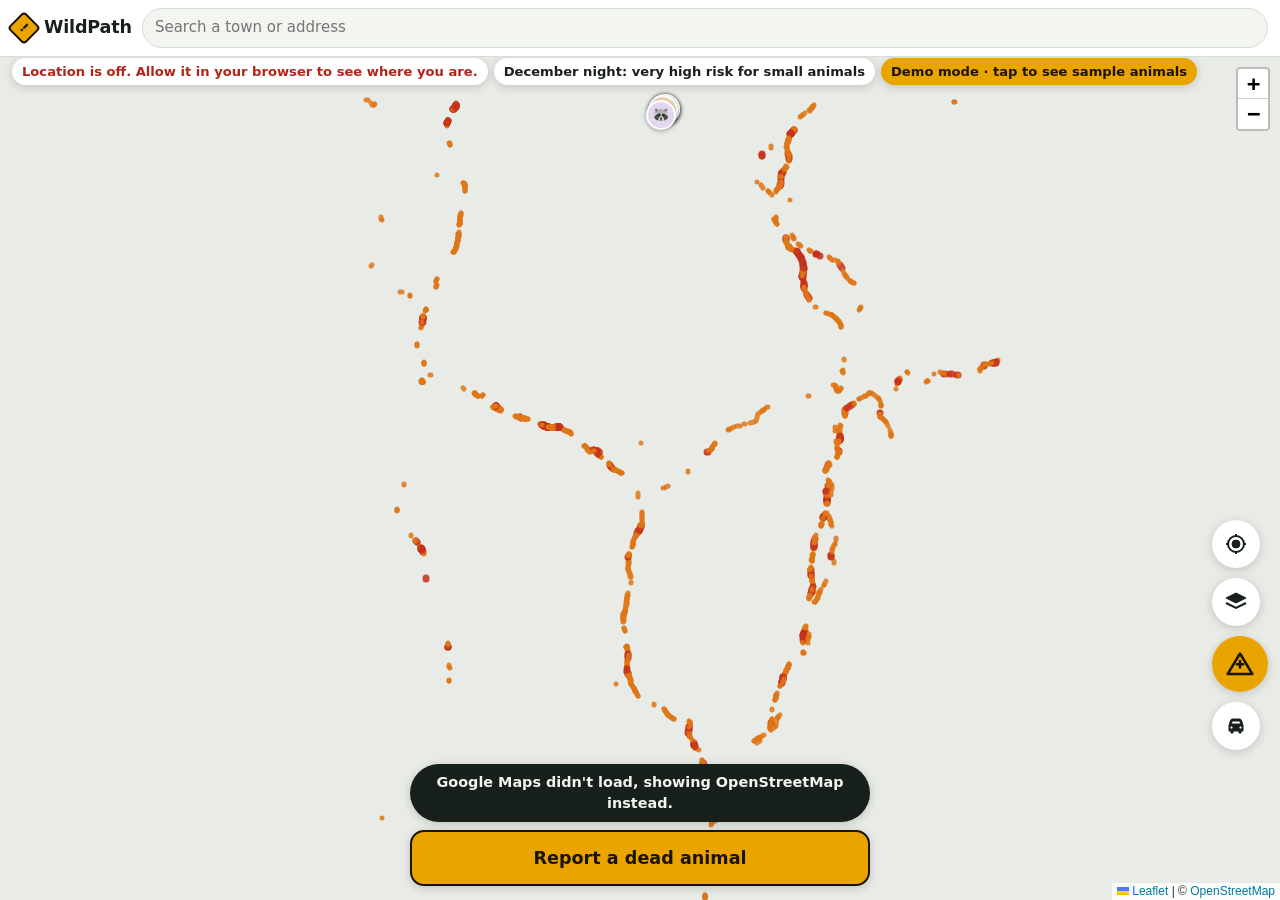
==== commit 586930a8: "Privacy and terms pages, animal icons on pins, distance warnings, Still there? answers - privacy.htm" ====
--- a/web/index.html
+++ b/web/index.html
@@ -4,6 +4,12 @@
 <meta charset="utf-8">
 <meta name="viewport" content="width=device-width, initial-scale=1, viewport-fit=cover">
 <meta name="theme-color" content="#e9a400">
+<link rel="manifest" href="manifest.json">
+<link rel="apple-touch-icon" href="icons/icon-180.png">
+<meta name="apple-mobile-web-app-capable" content="yes">
+<meta name="mobile-web-app-capable" content="yes">
+<meta name="apple-mobile-web-app-title" content="WildPath">
+<meta name="apple-mobile-web-app-status-bar-style" content="black-translucent">
 <title>WildPath</title>
 <link rel="stylesheet" href="vendor/leaflet.css">
 <link rel="stylesheet" href="app.css">
@@ -28,11 +34,12 @@
   </div>
 
   <div id="warning" class="warning" hidden role="alert">
-    <div class="warning-sign" aria-hidden="true">!</div>
-    <div>
+    <div class="warning-sign" aria-hidden="true"><span id="warning-icon">!</span></div>
+    <div class="warning-body">
       <div id="warning-title" class="warning-title"></div>
       <div id="warning-detail" class="warning-detail"></div>
     </div>
+    <div id="warning-dist" class="warning-dist"></div>
   </div>
 
   <div id="pick-banner" class="pick-banner" hidden>
@@ -61,11 +68,19 @@
     <label><input type="checkbox" id="layer-hotspots" checked> Risky roads</label>
     <label><input type="checkbox" id="layer-reports" checked> Animal reports</label>
     <label><input type="checkbox" id="layer-voice" checked> Spoken warnings</label>
+    <p class="legal-links"><a href="privacy.html">Privacy</a> · <a href="terms.html">Terms</a></p>
     <p class="legend">
       <span><i style="background:var(--risk-mod)"></i>Moderate</span>
       <span><i style="background:var(--risk-high)"></i>High</span>
       <span><i style="background:var(--risk-vhigh)"></i>Very high</span>
     </p>
+  </div>
+
+  <div id="still" class="still" hidden role="dialog" aria-labelledby="still-title">
+    <span id="still-icon" class="still-icon" aria-hidden="true"></span>
+    <div class="still-text"><b id="still-title"></b><span>Still there?</span></div>
+    <button type="button" id="still-yes" class="still-btn yes">Yes</button>
+    <button type="button" id="still-no" class="still-btn no">Gone</button>
   </div>
 
   <div class="bottom">
@@ -99,6 +114,7 @@
       <div id="all-list"></div>
     </details>
     <button type="button" id="pick-on-map" class="pick-row">Put the pin somewhere else on the map</button>
+    <p class="sheet-legal">Only report when it's safe. By reporting you agree to the <a href="terms.html">Terms</a> and <a href="privacy.html">Privacy policy</a>.</p>
   </form>
 </dialog>
 
--- a/web/app.css
+++ b/web/app.css
@@ -75,8 +75,36 @@
   font-weight: 900; color: #111;
 }
 .warning-sign::after { content: ""; }
-.warning-title { font-weight: 800; }
+.warning-sign span { transform: rotate(-45deg); font-size: 1.05rem; }
+.warning-body { flex: 1; min-width: 0; }
+.warning-title { font-weight: 800; font-size: 1.05rem; }
 .warning-detail { color: var(--muted); font-size: 0.88rem; }
+.warning-dist { flex: none; font-weight: 800; font-size: 1.35rem; white-space: nowrap; }
+.warning-dist:empty { display: none; }
+
+/* Animal pins */
+.pin {
+  width: 30px; height: 30px; border-radius: 50%; border: 2px solid #fff; display: grid; place-items: center;
+  font-size: 16px; line-height: 1; box-shadow: 0 1px 4px rgba(0, 0, 0, 0.35);
+}
+
+/* "Still there?" card */
+.still {
+  position: absolute; left: 12px; right: 12px; bottom: calc(env(safe-area-inset-bottom, 0px) + 88px); z-index: 1100;
+  margin: 0 auto; max-width: 520px; display: flex; align-items: center; gap: 10px;
+  background: var(--surface); border-radius: 22px; padding: 12px; box-shadow: var(--shadow);
+}
+#app.driving .still { bottom: calc(env(safe-area-inset-bottom, 0px) + 20px); }
+.still-icon { width: 48px; height: 48px; flex: none; border-radius: 50%; background: var(--accent); display: grid; place-items: center; font-size: 1.5rem; }
+.still-text { flex: 1; display: grid; line-height: 1.25; }
+.still-text span { color: var(--muted); }
+.still-btn { min-width: 76px; min-height: 52px; border: 0; border-radius: 16px; font: 700 1rem var(--font); cursor: pointer; }
+.still-btn.yes { background: var(--accent); color: var(--on-accent); }
+.still-btn.no { background: var(--tile); color: var(--fg); }
+
+.legal-links { margin: 6px 0 0; font-size: 0.85rem; }
+.legal-links a, .sheet-legal a { color: inherit; }
+.sheet-legal { margin: 0 4px; font-size: 0.8rem; color: var(--muted); text-align: center; }
 
 .pick-banner {
   position: absolute; top: calc(env(safe-area-inset-top, 0px) + 92px); left: 12px; right: 12px; z-index: 1100;
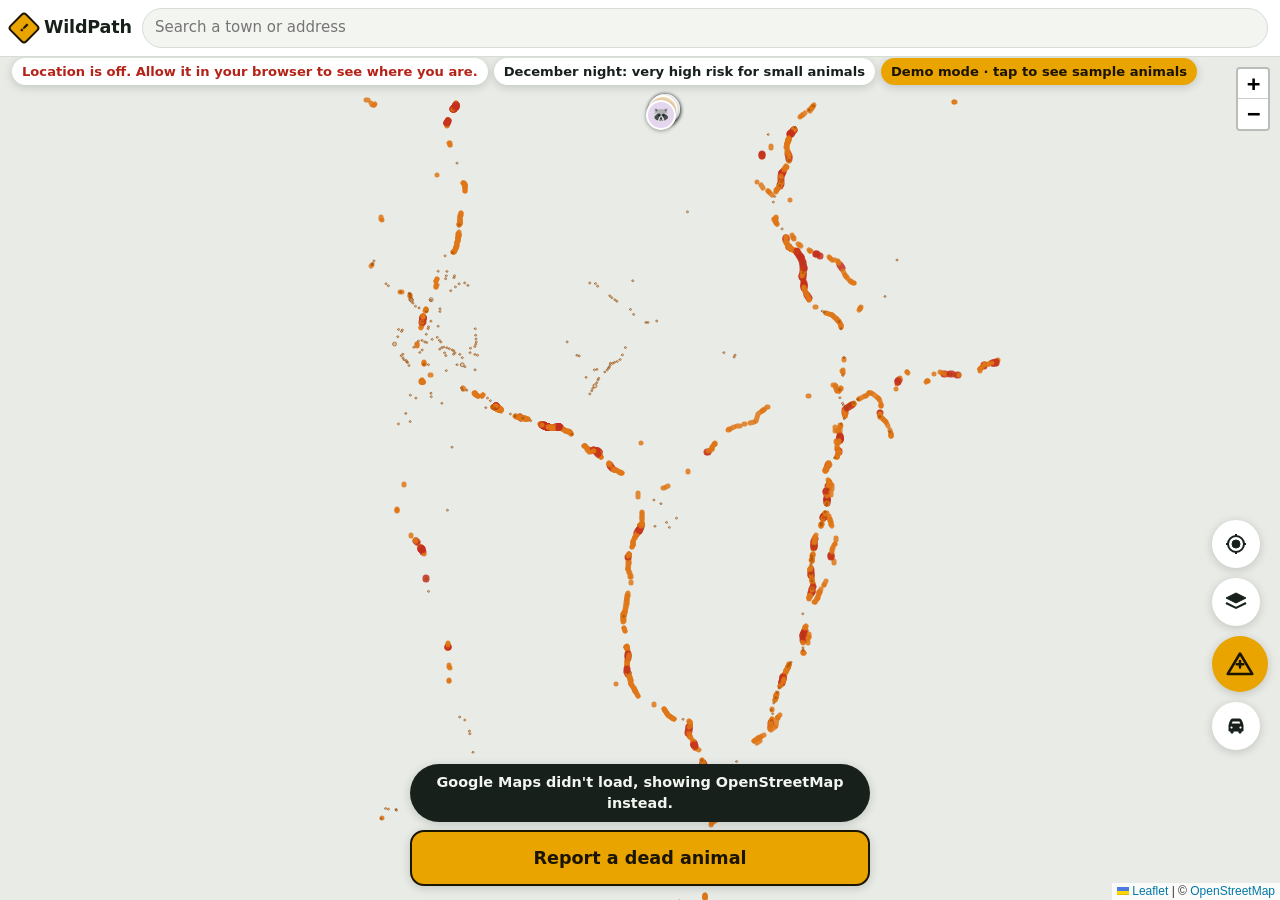
==== commit 743d7593: "Real Vermont data in the app: 387 crash hotspots from police-reported animal crashes (2010-2026), cr" ====
--- a/web/index.html
+++ b/web/index.html
@@ -67,12 +67,14 @@
   <div id="layers-panel" class="layers-panel" hidden>
     <label><input type="checkbox" id="layer-hotspots" checked> Risky roads</label>
     <label><input type="checkbox" id="layer-reports" checked> Animal reports</label>
+    <label><input type="checkbox" id="layer-crashes" checked> Crash history (police, since 2010)</label>
     <label><input type="checkbox" id="layer-voice" checked> Spoken warnings</label>
     <p class="legal-links"><a href="privacy.html">Privacy</a> · <a href="terms.html">Terms</a></p>
     <p class="legend">
       <span><i style="background:var(--risk-mod)"></i>Moderate</span>
       <span><i style="background:var(--risk-high)"></i>High</span>
       <span><i style="background:var(--risk-vhigh)"></i>Very high</span>
+      <span><i style="background:#9a4a00"></i>Animal crashes, 3+ in one spot</span>
     </p>
   </div>
 
